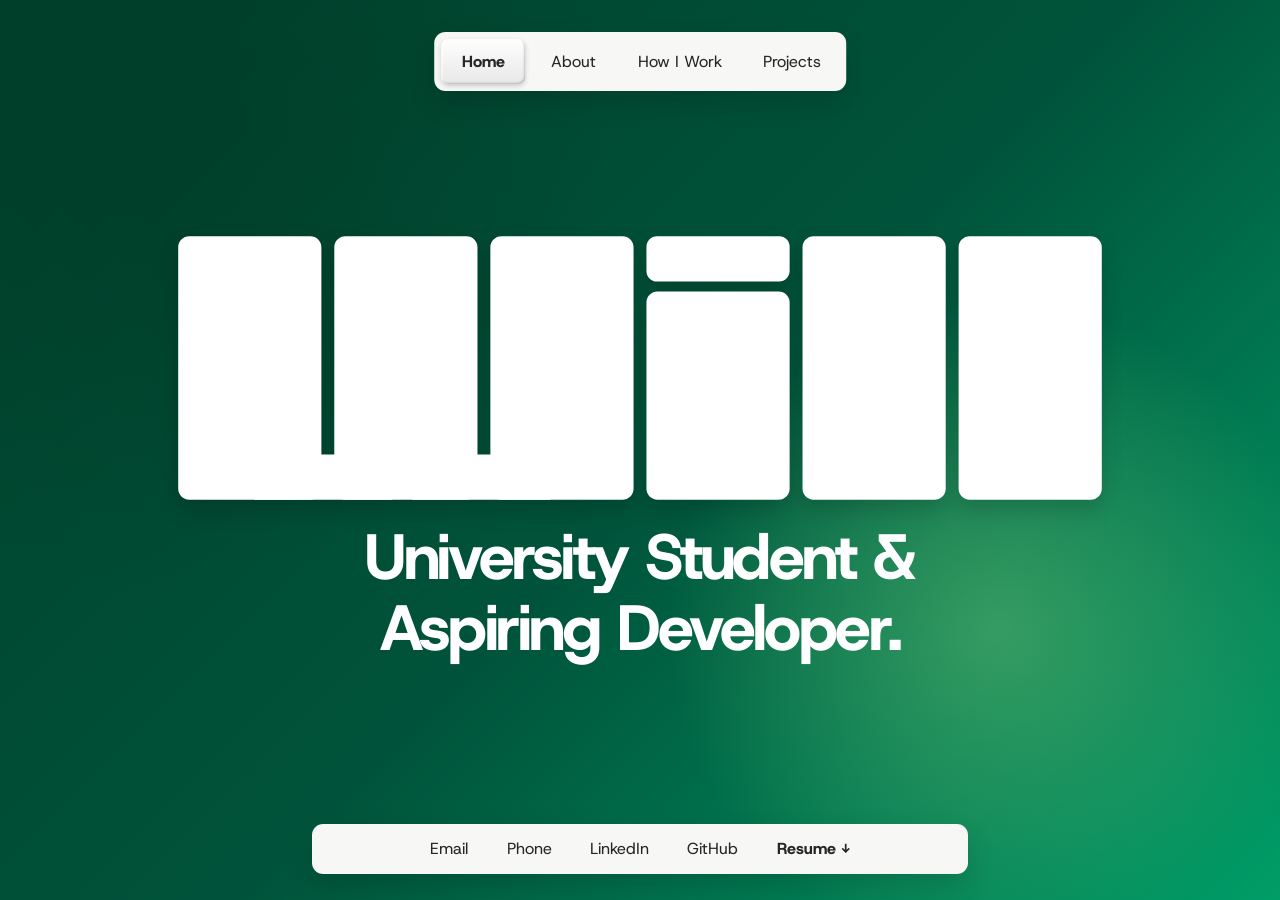
==== index.html @ bfd59f82 "Portfolio First Deliverable" ====
<!doctype html>
<html lang="en">
  <head>
    <meta charset="utf-8">
    <meta name="viewport" content="width=device-width, initial-scale=1">
    <meta name="description" content="William Leduc Jean's developer portfolio.">
    <title>William Jean | Portfolio</title>

    <link rel="preconnect" href="https://fonts.googleapis.com">
    <link rel="preconnect" href="https://fonts.gstatic.com" crossorigin>
    <link href="https://fonts.googleapis.com/css2?family=Host+Grotesk:wght@400;500;600;700;800&display=swap" rel="stylesheet">
    <link href="https://cdn.jsdelivr.net/npm/bootstrap@5.3.3/dist/css/bootstrap.min.css" rel="stylesheet">
    <link rel="stylesheet" href="css/styles.css">
  </head>
  <body>
    <a class="corner-logo" href="#home" aria-label="Go to home">
      <img src="assets/personal_logo.svg" alt="William Jean logo">
    </a>

    <nav class="main-nav" aria-label="Main navigation">
      <a class="nav-link active" href="#home">Home</a>
      <a class="nav-link" href="#about">About</a>
      <a class="nav-link work-link" href="#work">How I Work</a>
      <a class="nav-link" href="#projects">Projects</a>
    </nav>

    <main class="horizontal-scroll" id="portfolioScroll" tabindex="0">
      <section class="panel home-panel" id="home" aria-labelledby="home-title">
        <div class="home-content text-center">
          <img class="hero-logo" src="assets/personal_logo.svg" alt="William Jean logo">
          <h1 id="home-title">University Student &amp<br>
                              Aspiring Developer.</h1>
        </div>
      </section>

      <section class="panel content-panel" id="about" aria-labelledby="about-title">
        <article class="large-card about-card">
          <div class="copy-block">
            <h2 id="about-title">About Me</h2>
            <p>
              I’m William Leduc Jean, a Computer Science student at the University of Ottawa
              and an aspiring developer. I have always taken an interest to UI/UX design, 
              the intersection of design and development, and graphic design as a whole. 
              These are all reasons why I am taking the SEG3125 course, and why I am excited
              continue applying what I'll learn to this website and my future projects. 
            </p>
            <p>
              My interests include playing sports like hockey 
              and ultimate frisbee, photography, and graphic design.  
            </p>
          </div>

          <div class="visual-card" aria-hidden="true">
              <img src="assets/headshot.png" alt="Portrait of William Jean" class="about-photo">
          </div>
        </article>
      </section>

      <section class="panel content-panel" id="work" aria-labelledby="work-title">
        <article class="large-card work-card">
          <div class="copy-block">
            <h2 id="work-title">How I Work</h2>
            <p>
              As a new, still-learning developer, I am still discovering my workflow
              and how I approach projects. However, for this specific project I can say I first inspired myself
              by analyzing portfolios that I liked, and then brainstormed the website's structure and identity. 
              Finally, I worked slowly and iteratively, building the website piece by piece, 
              and refining the design and code as I went, searching up solutions online.
            </p>
          </div>

          <div class="skills-card" aria-label="Technical skills">
            <div class="copy-block">
              <h2 id="work-title">Skills</h2>
            </div>
            <span class="skill-pill">HTML/CSS</span>
            <span class="skill-pill">Python</span>
            <span class="skill-pill">ABAP</span>
            <span class="skill-pill">Java</span>
            <span class="skill-pill">Bootstrap 5</span>
            <span class="skill-pill">JavaScript</span>
            <span class="skill-pill">C</span>
            <span class="skill-pill">Git</span>
            <span class="skill-pill">TypeScript</span>
          </div>
        </article>
      </section>

      <section class="panel projects-panel" id="projects" aria-labelledby="projects-title">
        <h2 class="visually-hidden" id="projects-title">Projects</h2>

        <div class="projects-grid">
          <article class="project-card">
            <h3>Service Site</h3>
            <div class="project-preview service-preview"></div>
            <a class="btn btn-dark" href="projects/service-site.html">View Project</a>
          </article>

          <article class="project-card">
            <h3>Memory Game</h3>
            <div class="project-preview grid-preview"></div>
            <a class="btn btn-dark" href="projects/memory-game.html">View Project</a>
          </article>

          <article class="project-card">
            <h3>E-Commerce</h3>
            <div class="project-preview shop-preview"></div>
            <a class="btn btn-dark" href="projects/ecommerce-site.html">View Project</a>
          </article>

          <article class="project-card">
            <h3>Analytics</h3>
            <div class="project-preview chart-preview"></div>
            <a class="btn btn-dark" href="projects/analytics-site.html">View Project</a>
          </article>
        </div>
      </section>
    </main>

    <footer class="contact-pill" aria-label="Contact links">
      <a href="mailto:william.leduc.jean@gmail.com">Email</a>
      <a href="tel:+16137932110">Phone</a>
      <a href="https://www.linkedin.com/in/williamleducjean/" target="_blank" rel="noreferrer">LinkedIn</a>
      <a href="https://github.com/willljean" target="_blank" rel="noreferrer">GitHub</a>
      <a class="resume-link" href="assets/will-jean-resume.pdf" target="_blank" rel="noreferrer">Resume ↓</a>
    </footer>

    <script src="https://cdn.jsdelivr.net/npm/bootstrap@5.3.3/dist/js/bootstrap.bundle.min.js"></script>
    <script src="js/main.js"></script>
  </body>
</html>
---- css/styles.css ----
:root {
  --green-950: #003f2a;
  --green-900: #00533a;
  --green-700: #00784f;
  --green-500: #009d67;
  --paper: #f7f7f5;
  --ink: #262626;
  --muted: #525252;
  --shadow-soft: 0 26px 42px rgba(0, 0, 0, 0.25);
  --shadow-raised: 0 14px 24px rgba(0, 0, 0, 0.22);
}

* {
  box-sizing: border-box;
}

html {
  scroll-behavior: smooth;
}

body {
  min-height: 100vh;
  margin: 0;
  color: var(--ink);
  font-family: "Host Grotesk", system-ui, -apple-system, BlinkMacSystemFont, "Segoe UI", sans-serif;

  background:
    radial-gradient(circle at 78% 70%, rgba(74, 171, 105, 0.72) 0%, transparent 28%),
    radial-gradient(circle at 12% 14%, rgba(0, 63, 42, 0.9) 0%, transparent 34%),
    linear-gradient(135deg, #003f2a 0%, #00533a 52%, #009d67 100%);

  background-repeat: no-repeat;
  background-size: cover;
  background-attachment: fixed;
  overflow: hidden;
}

body::before {
  content: none;
}

img {
  max-width: 100%;
}

.main-nav,
.contact-pill {
  position: fixed;
  left: 50%;
  z-index: 10;
  display: flex;
  align-items: center;
  gap: 0.35rem;
  padding: 0.45rem;
  background: var(--paper);
  border-radius: 0.7rem;
  box-shadow: 0 12px 28px rgba(0, 0, 0, 0.14);
  transform: translateX(-50%);
}

.main-nav {
  top: clamp(1rem, 4vw, 2rem);
}

.nav-link,
.contact-pill a {
  color: var(--ink);
  text-decoration: none;
  white-space: nowrap;
}

.nav-link {
  min-width: 5.25rem;
  padding: 0.65rem 1.1rem;
  border-radius: 0.45rem;
  font-size: 1rem;
  text-align: center;
  transition: color 180ms ease, box-shadow 180ms ease, background 180ms ease;
}

.nav-link:hover,
.nav-link:focus-visible {
  color: var(--green-700);
}

.nav-link.active {
  font-weight: 800;
  color: var(--ink);
  background: linear-gradient(180deg, #fefefe, #e8e8e8);
  box-shadow:
    inset 1px 1px 2px rgba(255, 255, 255, 0.95),
    inset -1px -1px 2px rgba(0, 0, 0, 0.22),
    0 2px 5px rgba(0, 0, 0, 0.18);
}

.corner-logo {
  position: fixed;
  top: 1.8rem;
  left: 2.5rem;
  z-index: 9;
  width: 10.8rem;
  opacity: 0;
  pointer-events: none;
  transition: transform 180ms ease;
}

body.show-corner-logo .corner-logo {
  opacity: 1;
  pointer-events: auto;
}
body.show-corner-logo .corner-logo:hover {
  transform: scale(1.06);
  filter: drop-shadow(0 8px 10px rgba(0, 0, 0, 0.18));
  cursor: pointer;
}

.horizontal-scroll {
  display: flex;
  width: 100vw;
  height: 100vh;
  overflow-x: auto;
  overflow-y: hidden;
  scroll-snap-type: x mandatory;
  scrollbar-width: none;
}

.horizontal-scroll::-webkit-scrollbar {
  display: none;
}

.panel {
  position: relative;
  display: grid;
  min-width: 100vw;
  height: 100vh;
  padding: 7rem clamp(2rem, 5vw, 4rem) 6.2rem;
  scroll-snap-align: start;
}

.home-panel {
  place-items: center;
}

.home-content {
  width: min(58rem, 78vw);
  display: flex;
  flex-direction: column;
  align-items: center;
  transform: translateY(-0.5rem);
}

.hero-logo {
  width: min(120rem, 120vw);
  margin-bottom: 1.1rem;
  filter: drop-shadow(0 10px 10px rgba(0, 0, 0, 0.16));
}

h1,
h2,
h3 {
  margin: 0;
  line-height: 1.18;
  letter-spacing: -0.04em;
}

h1 {
  width: min(44rem, 70vw);
  margin: 0;
  color: #fff;
  font-size: clamp(2.75rem, 5vw, 4.45rem);
  font-weight: 800;
  line-height: 1.12;
  letter-spacing: -0.04em;
  text-align: left;
}

.home-content h1 {
  width: 100%;
  text-align: center;
}

.content-panel {
  place-items: center;
}

.large-card {
  display: grid;
  grid-template-columns: minmax(0, 1fr) 22rem;
  gap: clamp(2rem, 4vw, 4rem);
  width: min(77vw, 52rem);
  min-height: 25rem;
  padding: clamp(2rem, 4vw, 3rem);
  background: var(--paper);
  border-radius: 2rem;
  box-shadow: var(--shadow-soft);
}

.copy-block h2 {
  margin-bottom: 0.2rem;
  font-size: clamp(2.4rem, 4vw, 3.6rem);
  font-weight: 800;
}

.copy-block p {
  max-width: 30rem;
  margin: 0.25rem 0 0;
  font-size: 1.05rem;
  line-height: 1.55;
}

.visual-card,
.skills-card,
.project-preview {
  background: var(--paper);
  border: 0.55rem solid #f1f1f1;
  border-radius: 1.6rem;
  box-shadow: var(--shadow-raised), inset 0 0 0 1px rgba(0, 0, 0, 0.04);
}

.about-photo-card {
  padding: 0;
  overflow: hidden;
  align-content: stretch;
}

.about-photo {
  width: 100%;
  height: 100%;
  min-height: 23rem;
  display: block;
  object-fit: cover;
  object-position: center top;
  border-radius: 1rem;
  transform: scale(1.15);
  transform-origin: center;
}

.visual-line {
  display: block;
  width: 72%;
  height: 0.7rem;
  border-radius: 1rem;
  background: #d6d6d6;
}

.visual-line.wide {
  width: 100%;
}

.visual-line.short {
  width: 48%;
}

.skills-card {
  display: grid;
  grid-template-columns: repeat(2, minmax(7rem, 1fr));
  gap: 1rem 1.4rem;
  align-content: start;
  min-height: 23rem;
  padding: 1.2rem;
}

.skill-pill {
  display: grid;
  min-height: 3.05rem;
  place-items: center;
  padding: 0.6rem 1rem;
  background: #fff;
  border: 0.45rem solid #f1f1f1;
  border-radius: 999px;
  box-shadow: 0 12px 22px rgba(0, 0, 0, 0.22);
  font-size: 1rem;

  transition: transform 180ms ease, box-shadow 180ms ease;
  cursor: default;
}

.skill-pill:hover {
  transform: scale(1.06);
  box-shadow: 0 16px 28px rgba(0, 0, 0, 0.26);
}

.projects-panel {
  align-items: center;
}

.projects-grid {
  display: grid;
  grid-template-columns: repeat(4, minmax(14rem, 1fr));
  gap: clamp(1.25rem, 2.2vw, 2rem);
  width: 100%;
}

.project-card {
  display: grid;
  gap: 1.6rem;
  min-height: 28rem;
  padding: 3rem 1.35rem 1.6rem;
  background: var(--paper);
  border-radius: 1.6rem;
  box-shadow: var(--shadow-soft);
  text-align: center;
}

.project-card h3 {
  font-size: clamp(2rem, 3vw, 3.2rem);
  font-weight: 800;
}

.project-card a {
  align-self: end;
  color: #fff;
  text-decoration: none;
}

.project-card a:hover,
.project-card a:focus-visible {
  color: #fff;
}

.project-preview {
  min-height: 17rem;
  background-size: cover;
  background-position: center;
  background-repeat: no-repeat;
}

.service-preview,
.grid-preview,
.shop-preview,
.chart-preview {
  position: relative;
  overflow: hidden;
  background: var(--paper);
}

/* shared icon styling */
.service-preview::before,
.grid-preview::before,
.shop-preview::before,
.chart-preview::before {
  content: "";
  position: absolute;
  inset: 0;
  margin: auto;

  width: 55%;
  height: 55%;

  background-size: contain;
  background-position: center;
  background-repeat: no-repeat;

  filter: grayscale(1);
  opacity: 0.22;
}

/* individual icons */
.service-preview::before {
  background-image: url("../assets/service-site.png");
}

.grid-preview::before {
  background-image: url("../assets/memory-game.png");
}

.shop-preview::before {
  background-image: url("../assets/ecommerce-site.png");
}

.chart-preview::before {
  background-image: url("../assets/analytics-site.png");
}

.contact-pill {
  bottom: 1.65rem;
  min-width: min(41rem, calc(100vw - 2rem));
  justify-content: center;
  gap: clamp(1rem, 3vw, 2.6rem);
  padding: 0.8rem 1.35rem;
}

.contact-pill a {
  font-size: 1rem;
}

.contact-pill a:hover,
.contact-pill a:focus-visible {
  color: var(--green-700);
}

.resume-link {
  font-weight: 800;
}

@media (max-width: 1100px) {
  .large-card {
    width: min(88vw, 52rem);
  }

  .projects-grid {
    grid-template-columns: repeat(4, 18rem);
    overflow: visible;
  }

  .project-card {
    min-height: 26rem;
  }
}

@media (max-width: 800px) {
  body {
    overflow-y: auto;
  }

  .main-nav {
    width: calc(100vw - 2rem);
    overflow-x: auto;
    justify-content: flex-start;
  }

  .corner-logo {
    display: none;
  }

  .panel {
    padding-inline: 1rem;
  }

  .large-card {
    grid-template-columns: 1fr;
    min-height: auto;
  }

  .visual-card,
  .skills-card {
    min-height: 16rem;
  }

  .projects-grid {
    grid-template-columns: repeat(4, 16rem);
  }

  .contact-pill {
    overflow-x: auto;
    justify-content: flex-start;
  }
}
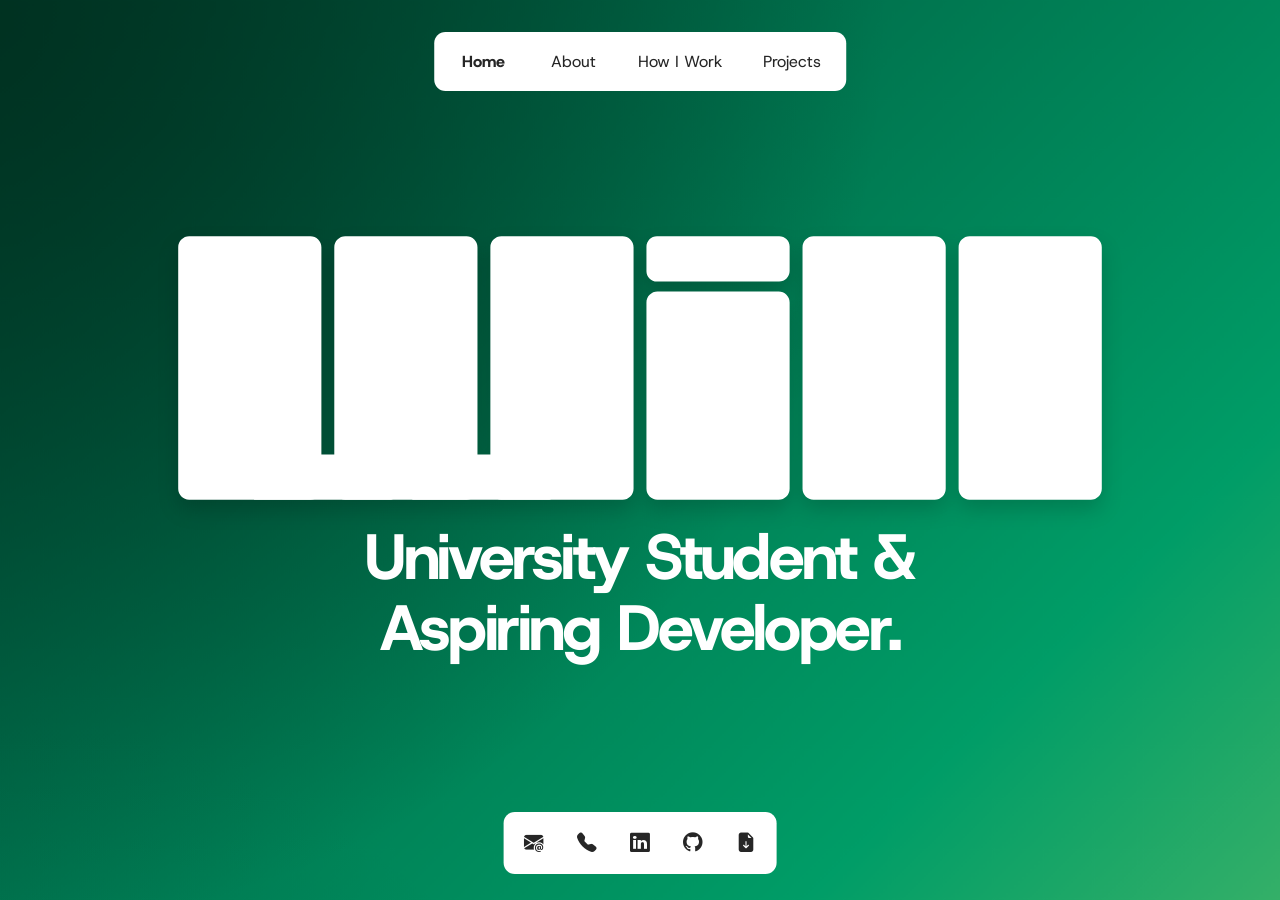
==== commit 40f9193e: "Assignment 5 Cleanup & Finalization" ====
--- a/index.html
+++ b/index.html
@@ -5,11 +5,12 @@
     <meta name="viewport" content="width=device-width, initial-scale=1">
     <meta name="description" content="William Leduc Jean's developer portfolio.">
     <title>William Jean | Portfolio</title>
-
+    <link rel="icon" href="assets/icon-personal.png" type="image/png">
     <link rel="preconnect" href="https://fonts.googleapis.com">
     <link rel="preconnect" href="https://fonts.gstatic.com" crossorigin>
     <link href="https://fonts.googleapis.com/css2?family=Host+Grotesk:wght@400;500;600;700;800&display=swap" rel="stylesheet">
     <link href="https://cdn.jsdelivr.net/npm/bootstrap@5.3.3/dist/css/bootstrap.min.css" rel="stylesheet">
+    <link href="https://cdn.jsdelivr.net/npm/bootstrap-icons@1.11.3/font/bootstrap-icons.min.css" rel="stylesheet">
     <link rel="stylesheet" href="css/styles.css">
   </head>
   <body>
@@ -28,7 +29,7 @@
       <section class="panel home-panel" id="home" aria-labelledby="home-title">
         <div class="home-content text-center">
           <img class="hero-logo" src="assets/personal_logo.svg" alt="William Jean logo">
-          <h1 id="home-title">University Student &amp<br>
+          <h1 id="home-title">University Student &amp;<br>
                               Aspiring Developer.</h1>
         </div>
       </section>
@@ -38,10 +39,10 @@
           <div class="copy-block">
             <h2 id="about-title">About Me</h2>
             <p>
-              I’m William Leduc Jean, a Computer Science student at the University of Ottawa
+              I'm William Leduc Jean, a Computer Science student at the University of Ottawa
               and an aspiring developer. I have always taken an interest to UI/UX design, 
               the intersection of design and development, and graphic design as a whole. 
-              These are all reasons why I am taking the SEG3125 course, and why I am excited
+              These are all reasons why I am taking the SEG3125 course, and why I am excited to
               continue applying what I'll learn to this website and my future projects. 
             </p>
             <p>
@@ -57,75 +58,144 @@
       </section>
 
       <section class="panel content-panel" id="work" aria-labelledby="work-title">
-        <article class="large-card work-card">
-          <div class="copy-block">
+        <div class="work-layout">
+          <article class="work-info-card copy-block">
             <h2 id="work-title">How I Work</h2>
-            <p>
-              As a new, still-learning developer, I am still discovering my workflow
-              and how I approach projects. However, for this specific project I can say I first inspired myself
-              by analyzing portfolios that I liked, and then brainstormed the website's structure and identity. 
-              Finally, I worked slowly and iteratively, building the website piece by piece, 
-              and refining the design and code as I went, searching up solutions online.
-            </p>
-          </div>
-
-          <div class="skills-card" aria-label="Technical skills">
-            <div class="copy-block">
-              <h2 id="work-title">Skills</h2>
-            </div>
-            <span class="skill-pill">HTML/CSS</span>
-            <span class="skill-pill">Python</span>
-            <span class="skill-pill">ABAP</span>
-            <span class="skill-pill">Java</span>
-            <span class="skill-pill">Bootstrap 5</span>
-            <span class="skill-pill">JavaScript</span>
-            <span class="skill-pill">C</span>
-            <span class="skill-pill">Git</span>
-            <span class="skill-pill">TypeScript</span>
-          </div>
-        </article>
+            <p class="process-line">
+              <span>Research</span>
+              <i class="bi bi-caret-right-fill" aria-hidden="true"></i>
+              <span>Structure</span>
+              <i class="bi bi-caret-right-fill" aria-hidden="true"></i>
+              <span>Build</span>
+              <i class="bi bi-caret-right-fill" aria-hidden="true"></i>
+              <span>Refine</span>
+            </p>
+            <p>
+              I approach projects by starting with visual research, then shaping a clear
+              structure before moving into code. I like working iteratively: building a usable
+              version first, testing how it feels, and refining the interface until the design
+              and functionality support each other.
+            </p>
+            <p>
+              This portfolio was built the same way, through small experiments with layout,
+              identity, motion, and interaction.
+            </p>
+          </article>
+
+          <article class="skills-pile" aria-labelledby="skills-title">
+            <h2 class="visually-hidden" id="skills-title">Skills</h2>
+            <span class="skill-pill skill-html">HTML/CSS</span>
+            <span class="skill-pill skill-python">Python</span>
+            <span class="skill-pill skill-abap">ABAP</span>
+            <span class="skill-pill skill-java">Java</span>
+            <span class="skill-pill skill-bootstrap">Bootstrap 5</span>
+            <span class="skill-pill skill-js">JavaScript</span>
+            <span class="skill-pill skill-c">C</span>
+            <span class="skill-pill skill-git">Git</span>
+            <span class="skill-pill skill-ts">TypeScript</span>
+            <span class="skill-pill skill-uiux">UI/UX Design</span>
+            <span class="skill-pill skill-sql">SQL</span>
+            <span class="skill-pill skill-vscode">VS Code</span>
+            <span class="skill-pill skill-netlify">Netlify</span>
+            <span class="skill-pill skill-react">React</span>
+          </article>
+        </div>
       </section>
 
       <section class="panel projects-panel" id="projects" aria-labelledby="projects-title">
         <h2 class="visually-hidden" id="projects-title">Projects</h2>
 
-        <div class="projects-grid">
-          <article class="project-card">
-            <h3>Service Site</h3>
-            <div class="project-preview service-preview"></div>
-            <a class="btn btn-dark" href="projects/service-site.html">View Project</a>
-          </article>
-
-          <article class="project-card">
-            <h3>Memory Game</h3>
-            <div class="project-preview grid-preview"></div>
-            <a class="btn btn-dark" href="projects/memory-game.html">View Project</a>
-          </article>
-
-          <article class="project-card">
-            <h3>E-Commerce</h3>
-            <div class="project-preview shop-preview"></div>
-            <a class="btn btn-dark" href="projects/ecommerce-site.html">View Project</a>
-          </article>
-
-          <article class="project-card">
-            <h3>Analytics</h3>
-            <div class="project-preview chart-preview"></div>
-            <a class="btn btn-dark" href="projects/analytics-site.html">View Project</a>
-          </article>
+        <div class="projects-showcase" aria-label="Project carousel">
+          <button class="project-control project-control-prev" type="button" aria-label="Previous project">
+            <i class="bi bi-caret-left-fill" aria-hidden="true"></i>
+          </button>
+
+          <div class="projects-stack">
+            <article class="project-card is-active" data-project-card>
+              <img class="project-logo" src="assets/smyth-dental-logo.svg" alt="Smyth Dental Centre logo">
+              <div class="project-screens">
+                <a class="project-visit-link" href="https://smythdentalcentre.netlify.app/" target="_blank" rel="noreferrer" aria-label="Visit Smyth Dental Centre website">
+                  <img src="assets/service-site.png" alt="Smyth Dental Centre website preview">
+                  <span>Visit <i class="bi bi-box-arrow-up-right" aria-hidden="true"></i></span>
+                </a>
+              </div>
+              <div class="project-copy">
+                <h3>Service Website</h3>
+                <p>A responsive dental clinic website focused on trust, clarity, and fast appointment access.</p>
+              </div>
+            </article>
+
+            <article class="project-card is-next" data-project-card>
+              <img class="project-logo" src="assets/eyedropper-logo.svg" alt="Eyedropper logo">
+              <div class="project-screens">
+                <a class="project-visit-link" href="https://eyedropper-game.netlify.app/" target="_blank" rel="noreferrer" aria-label="Visit Eyedropper game">
+                  <img src="assets/memory-game.png" alt="Eyedropper game preview">
+                  <span>Visit <i class="bi bi-box-arrow-up-right" aria-hidden="true"></i></span>
+                </a>
+              </div>
+              <div class="project-copy">
+                <h3>Interactive Game</h3>
+                <p>An interactive color-matching game built around quick recognition and playful feedback.</p>
+              </div>
+            </article>
+
+            <article class="project-card is-hidden-card" data-project-card>
+              <img class="project-logo" src="assets/restore-logo.svg" alt="Restore logo">
+              <div class="project-screens">
+                <a class="project-visit-link" href="https://restore-clothes.netlify.app/" target="_blank" rel="noreferrer" aria-label="Visit Restore storefront">
+                  <img src="assets/ecommerce-site.png" alt="Restore clothing storefront preview">
+                  <span>Visit <i class="bi bi-box-arrow-up-right" aria-hidden="true"></i></span>
+                </a>
+              </div>
+              <div class="project-copy">
+                <h3>E-Commerce Website</h3>
+                <p>A secondhand clothing storefront with product browsing, filtering, and a clean checkout flow.</p>
+              </div>
+            </article>
+
+            <article class="project-card is-prev" data-project-card>
+              <img class="project-logo" src="assets/iceq-logo.svg" alt="IceQ Analytics logo">
+              <div class="project-screens">
+                <a class="project-visit-link" href="https://iceq.netlify.app/" target="_blank" rel="noreferrer" aria-label="Visit IceQ Analytics website">
+                  <img src="assets/iceq-dashboard.png" alt="IceQ Analytics dashboard preview">
+                  <span>Visit <i class="bi bi-box-arrow-up-right" aria-hidden="true"></i></span>
+                </a>
+              </div>
+              <div class="project-copy">
+                <h3>Analytics Dashboard</h3>
+                <p>A dashboard concept for scanning performance metrics and comparing key data at a glance.</p>
+              </div>
+            </article>
+          </div>
+
+          <button class="project-control project-control-next" type="button" aria-label="Next project">
+            <i class="bi bi-caret-right-fill" aria-hidden="true"></i>
+          </button>
         </div>
       </section>
     </main>
 
     <footer class="contact-pill" aria-label="Contact links">
-      <a href="mailto:william.leduc.jean@gmail.com">Email</a>
-      <a href="tel:+16137932110">Phone</a>
-      <a href="https://www.linkedin.com/in/williamleducjean/" target="_blank" rel="noreferrer">LinkedIn</a>
-      <a href="https://github.com/willljean" target="_blank" rel="noreferrer">GitHub</a>
-      <a class="resume-link" href="assets/will-jean-resume.pdf" target="_blank" rel="noreferrer">Resume ↓</a>
+      <a class="contact-icon" href="mailto:william.leduc.jean@gmail.com" aria-label="Email William">
+        <i class="bi bi-envelope-at-fill" aria-hidden="true"></i>
+      </a>
+      <a class="contact-icon" href="tel:+16137932110" aria-label="Call William">
+        <i class="bi bi-telephone-fill" aria-hidden="true"></i>
+      </a>
+      <a class="contact-icon" href="https://www.linkedin.com/in/williamleducjean/" target="_blank" rel="noreferrer" aria-label="Visit William's LinkedIn">
+        <i class="bi bi-linkedin" aria-hidden="true"></i>
+      </a>
+      <a class="contact-icon" href="https://github.com/willljean" target="_blank" rel="noreferrer" aria-label="Visit William's GitHub">
+        <i class="bi bi-github" aria-hidden="true"></i>
+      </a>
+      <a class="contact-icon resume-link" href="assets/will-jean-resume.pdf" target="_blank" rel="noreferrer" aria-label="Open William's resume">
+        <i class="bi bi-file-earmark-arrow-down-fill" aria-hidden="true"></i>
+      </a>
     </footer>
 
+    <div class="custom-cursor" aria-hidden="true"></div>
+
     <script src="https://cdn.jsdelivr.net/npm/bootstrap@5.3.3/dist/js/bootstrap.bundle.min.js"></script>
-    <script src="js/main.js"></script>
+    <script src="js/main.js?v=cursor"></script>
   </body>
 </html>
--- a/css/styles.css
+++ b/css/styles.css
@@ -23,24 +23,69 @@
   margin: 0;
   color: var(--ink);
   font-family: "Host Grotesk", system-ui, -apple-system, BlinkMacSystemFont, "Segoe UI", sans-serif;
-
+  background: var(--green-900);
+  overflow: hidden;
+}
+
+body::before {
+  content: "";
+  position: fixed;
+  inset: -28%;
+  z-index: -2;
   background:
-    radial-gradient(circle at 78% 70%, rgba(74, 171, 105, 0.72) 0%, transparent 28%),
-    radial-gradient(circle at 12% 14%, rgba(0, 63, 42, 0.9) 0%, transparent 34%),
-    linear-gradient(135deg, #003f2a 0%, #00533a 52%, #009d67 100%);
-
+    radial-gradient(circle at 78% 70%, rgba(146, 223, 124, 0.74) 0%, transparent 26%),
+    radial-gradient(circle at 12% 14%, rgba(0, 48, 32, 0.96) 0%, transparent 32%),
+    radial-gradient(circle at 45% 95%, rgba(0, 184, 120, 0.5) 0%, transparent 27%),
+    radial-gradient(circle at 92% 12%, rgba(186, 238, 142, 0.42) 0%, transparent 22%),
+    radial-gradient(circle at 8% 82%, rgba(0, 104, 71, 0.55) 0%, transparent 25%),
+    linear-gradient(135deg, #002d20 0%, #006445 34%, #009d67 68%, #78c86a 100%);
   background-repeat: no-repeat;
-  background-size: cover;
-  background-attachment: fixed;
-  overflow: hidden;
-}
-
-body::before {
-  content: none;
+  background-size: 150% 150%, 135% 135%, 160% 160%, 145% 145%, 155% 155%, 100% 100%;
+  animation: gradient-flow 14s ease-in-out infinite;
+  will-change: transform, background-position, filter;
+}
+
+@keyframes gradient-flow {
+  0% {
+    background-position: 84% 78%, 7% 12%, 36% 98%, 94% 10%, 8% 84%, center;
+    filter: saturate(1) brightness(1);
+    transform: translate3d(-3%, -2%, 0) scale(1.02);
+  }
+
+  25% {
+    background-position: 58% 42%, 18% 28%, 76% 76%, 70% 22%, 26% 62%, center;
+    filter: saturate(1.14) brightness(1.06);
+    transform: translate3d(2%, -3%, 0) scale(1.07);
+  }
+
+  50% {
+    background-position: 28% 66%, 34% 42%, 88% 44%, 52% 40%, 48% 74%, center;
+    filter: saturate(1.22) brightness(1.1);
+    transform: translate3d(3%, 2%, 0) scale(1.1);
+  }
+
+  75% {
+    background-position: 72% 34%, 12% 54%, 54% 82%, 86% 62%, 18% 38%, center;
+    filter: saturate(1.1) brightness(1.04);
+    transform: translate3d(-2%, 3%, 0) scale(1.06);
+  }
+
+  100% {
+    background-position: 84% 78%, 7% 12%, 36% 98%, 94% 10%, 8% 84%, center;
+    filter: saturate(1) brightness(1);
+    transform: translate3d(-3%, -2%, 0) scale(1.02);
+  }
 }
 
 img {
   max-width: 100%;
+}
+
+@media (min-width: 801px) {
+  body,
+  body * {
+    cursor: none !important;
+  }
 }
 
 .main-nav,
@@ -52,9 +97,9 @@
   align-items: center;
   gap: 0.35rem;
   padding: 0.45rem;
-  background: var(--paper);
+  background: #fff;
   border-radius: 0.7rem;
-  box-shadow: 0 12px 28px rgba(0, 0, 0, 0.14);
+  box-shadow: none;
   transform: translateX(-50%);
 }
 
@@ -70,27 +115,31 @@
 }
 
 .nav-link {
+  --bar-hover-scale: 1.1;
   min-width: 5.25rem;
   padding: 0.65rem 1.1rem;
   border-radius: 0.45rem;
   font-size: 1rem;
   text-align: center;
-  transition: color 180ms ease, box-shadow 180ms ease, background 180ms ease;
+  transition: transform 160ms ease, background 160ms ease;
 }
 
 .nav-link:hover,
 .nav-link:focus-visible {
-  color: var(--green-700);
+  color: var(--ink);
+  background: #fff;
+  transform: scale(1.1);
 }
 
 .nav-link.active {
   font-weight: 800;
   color: var(--ink);
-  background: linear-gradient(180deg, #fefefe, #e8e8e8);
-  box-shadow:
-    inset 1px 1px 2px rgba(255, 255, 255, 0.95),
-    inset -1px -1px 2px rgba(0, 0, 0, 0.22),
-    0 2px 5px rgba(0, 0, 0, 0.18);
+  background: #fff;
+}
+
+.nav-link:active,
+.contact-icon:active {
+  animation: bar-click 180ms ease;
 }
 
 .corner-logo {
@@ -195,6 +244,23 @@
   box-shadow: var(--shadow-soft);
 }
 
+.about-card {
+  grid-template-columns: minmax(0, 1fr) 18rem;
+  gap: clamp(1.5rem, 3vw, 2.5rem);
+  width: min(74vw, 46rem);
+  min-height: 20rem;
+  padding: clamp(1.55rem, 3vw, 2.2rem);
+}
+
+.about-card .visual-card {
+  min-height: 19rem;
+}
+
+.about-card .copy-block p {
+  font-size: 0.95rem;
+  line-height: 1.45;
+}
+
 .copy-block h2 {
   margin-bottom: 0.2rem;
   font-size: clamp(2.4rem, 4vw, 3.6rem);
@@ -208,9 +274,25 @@
   line-height: 1.55;
 }
 
-.visual-card,
-.skills-card,
-.project-preview {
+.process-line {
+  display: flex;
+  align-items: center;
+  flex-wrap: wrap;
+  gap: 0.15rem;
+  margin: 0.35rem 0 1rem;
+  color: var(--green-700);
+  font-size: 0.9rem;
+  font-weight: 800;
+  letter-spacing: 0;
+  text-transform: uppercase;
+}
+
+.process-line i {
+  font-size: 1.2rem;
+  line-height: 1;
+}
+
+.visual-card {
   background: var(--paper);
   border: 0.55rem solid #f1f1f1;
   border-radius: 1.6rem;
@@ -251,37 +333,76 @@
   width: 48%;
 }
 
-.skills-card {
+.work-layout {
   display: grid;
-  grid-template-columns: repeat(2, minmax(7rem, 1fr));
-  gap: 1rem 1.4rem;
-  align-content: start;
-  min-height: 23rem;
-  padding: 1.2rem;
-}
-
-.skill-pill {
+  grid-template-columns: minmax(0, 1.15fr) minmax(20rem, 0.85fr);
+  gap: clamp(1.25rem, 2.5vw, 2rem);
+  width: min(88vw, 64rem);
+  align-items: stretch;
+}
+
+.work-info-card {
+  background: var(--paper);
+  border-radius: 1.6rem;
+  box-shadow: var(--shadow-soft);
+}
+
+.work-info-card {
+  min-height: 25rem;
+  padding: clamp(2rem, 4vw, 3rem);
+}
+
+.skills-pile {
+  position: relative;
+  min-height: 26rem;
+}
+
+.projects-panel {
+  place-items: center;
+}
+
+.projects-showcase {
   display: grid;
-  min-height: 3.05rem;
+  grid-template-columns: auto minmax(18rem, 24rem) auto;
+  gap: clamp(1.6rem, 5vw, 4rem);
+  align-items: center;
+  justify-content: center;
+  width: min(88vw, 62rem);
+}
+
+.projects-stack {
+  position: relative;
+  width: min(24rem, 72vw);
+  height: min(32rem, calc(100vh - 14rem));
+  min-height: 28rem;
+}
+
+.project-control {
+  display: grid;
+  width: 3.6rem;
+  height: 3.6rem;
   place-items: center;
-  padding: 0.6rem 1rem;
+  color: var(--green-700);
   background: #fff;
-  border: 0.45rem solid #f1f1f1;
-  border-radius: 999px;
-  box-shadow: 0 12px 22px rgba(0, 0, 0, 0.22);
-  font-size: 1rem;
-
-  transition: transform 180ms ease, box-shadow 180ms ease;
-  cursor: default;
-}
-
-.skill-pill:hover {
-  transform: scale(1.06);
-  box-shadow: 0 16px 28px rgba(0, 0, 0, 0.26);
-}
-
-.projects-panel {
-  align-items: center;
+  border: 0;
+  border-radius: 50%;
+  box-shadow: 0 18px 28px rgba(0, 0, 0, 0.22);
+  transition: transform 160ms ease, color 160ms ease;
+}
+
+.project-control:hover,
+.project-control:focus-visible {
+  color: var(--green-950);
+  transform: scale(1.08);
+}
+
+.project-control:active {
+  transform: scale(0.94);
+}
+
+.project-control i {
+  font-size: 1.55rem;
+  line-height: 1;
 }
 
 .projects-grid {
@@ -292,105 +413,421 @@
 }
 
 .project-card {
+  position: absolute;
+  inset: 0;
   display: grid;
-  gap: 1.6rem;
-  min-height: 28rem;
-  padding: 3rem 1.35rem 1.6rem;
+  grid-template-rows: auto auto 1fr;
+  gap: 0.72rem;
+  min-height: 0;
+  padding: 1rem 1rem 1.1rem;
   background: var(--paper);
-  border-radius: 1.6rem;
+  border-radius: 1.25rem;
   box-shadow: var(--shadow-soft);
-  text-align: center;
-}
-
-.project-card h3 {
-  font-size: clamp(2rem, 3vw, 3.2rem);
-  font-weight: 800;
-}
-
-.project-card a {
-  align-self: end;
+  text-align: left;
+  opacity: 0;
+  pointer-events: none;
+  transition: opacity 220ms ease, transform 260ms ease, box-shadow 180ms ease, filter 220ms ease;
+}
+
+.project-card:hover {
+  box-shadow: 0 30px 48px rgba(0, 0, 0, 0.28);
+}
+
+.project-card.is-active {
+  z-index: 3;
+  opacity: 1;
+  pointer-events: auto;
+  transform: translateX(0) translateY(-0.6rem) scale(1);
+}
+
+.project-card.is-prev,
+.project-card.is-next {
+  z-index: 2;
+  opacity: 1;
+  filter: brightness(0.98);
+}
+
+.project-card.is-prev {
+  transform: translateX(-4.4rem) translateY(1.2rem) scale(0.9);
+}
+
+.project-card.is-next {
+  transform: translateX(4.4rem) translateY(1.2rem) scale(0.9);
+}
+
+.project-card.is-hidden-card {
+  z-index: 1;
+  opacity: 0;
+  transform: translateY(2.4rem) scale(0.82);
+}
+
+.project-card.is-active .project-logo,
+.project-card.is-active .project-screens img {
+  filter: grayscale(0);
+}
+
+.project-logo {
+  width: 100%;
+  height: 4rem;
+  object-fit: contain;
+  object-position: center;
+  filter: grayscale(1);
+  transition: filter 220ms ease, transform 220ms ease;
+}
+
+.project-card:hover .project-logo {
+  transform: scale(1.02);
+}
+
+.project-screens {
+  position: relative;
+  min-height: 9.4rem;
+  overflow: hidden;
+  background: #fff;
+  border: 0.35rem solid #f1f1f1;
+  border-radius: 1rem;
+  box-shadow: var(--shadow-raised), inset 0 0 0 1px rgba(0, 0, 0, 0.04);
+}
+
+.project-visit-link {
+  position: relative;
+  display: block;
+  height: 100%;
+  min-height: 9.4rem;
   color: #fff;
   text-decoration: none;
 }
 
-.project-card a:hover,
-.project-card a:focus-visible {
-  color: #fff;
-}
-
-.project-preview {
-  min-height: 17rem;
-  background-size: cover;
-  background-position: center;
-  background-repeat: no-repeat;
-}
-
-.service-preview,
-.grid-preview,
-.shop-preview,
-.chart-preview {
-  position: relative;
-  overflow: hidden;
-  background: var(--paper);
-}
-
-/* shared icon styling */
-.service-preview::before,
-.grid-preview::before,
-.shop-preview::before,
-.chart-preview::before {
+.project-visit-link::before {
   content: "";
   position: absolute;
   inset: 0;
-  margin: auto;
-
-  width: 55%;
-  height: 55%;
-
-  background-size: contain;
-  background-position: center;
-  background-repeat: no-repeat;
-
+  z-index: 1;
+  background: rgba(0, 45, 32, 0.34);
+  opacity: 0;
+  transition: opacity 180ms ease;
+}
+
+.project-visit-link span {
+  position: absolute;
+  inset: 0;
+  z-index: 2;
+  display: flex;
+  align-items: center;
+  justify-content: center;
+  gap: 0.55rem;
+  color: #fff;
+  font-size: clamp(1.45rem, 2.4vw, 2.25rem);
+  font-weight: 800;
+  opacity: 0;
+  transform: translateY(0.25rem) scale(0.96);
+  transition: opacity 180ms ease, transform 180ms ease;
+}
+
+.project-visit-link i {
+  font-size: 0.72em;
+  line-height: 1;
+}
+
+.project-screens img {
+  width: 100%;
+  height: 100%;
+  min-height: 9.4rem;
+  display: block;
+  object-fit: cover;
+  object-position: center;
   filter: grayscale(1);
-  opacity: 0.22;
-}
-
-/* individual icons */
-.service-preview::before {
-  background-image: url("../assets/service-site.png");
-}
-
-.grid-preview::before {
-  background-image: url("../assets/memory-game.png");
-}
-
-.shop-preview::before {
-  background-image: url("../assets/ecommerce-site.png");
-}
-
-.chart-preview::before {
-  background-image: url("../assets/analytics-site.png");
+  transition: filter 220ms ease, transform 220ms ease;
+}
+
+.project-card.is-active .project-visit-link:hover::before,
+.project-card.is-active .project-visit-link:focus-visible::before,
+.project-card.is-active .project-visit-link:hover span,
+.project-card.is-active .project-visit-link:focus-visible span {
+  opacity: 1;
+}
+
+.project-card.is-active .project-visit-link:hover span,
+.project-card.is-active .project-visit-link:focus-visible span {
+  transform: translateY(0) scale(1);
+}
+
+.project-card.is-active .project-visit-link:hover img,
+.project-card.is-active .project-visit-link:focus-visible img {
+  filter: grayscale(0) blur(0.22rem);
+  transform: scale(1.04);
+}
+
+.project-copy {
+  display: grid;
+  align-content: start;
+  gap: 0.45rem;
+  padding: 0.05rem 0.25rem 0;
+}
+
+.project-card h3 {
+  margin: 0;
+  font-size: clamp(1.35rem, 1.65vw, 1.78rem);
+  font-weight: 800;
+  line-height: 0.98;
+}
+
+.project-card p {
+  margin: 0;
+  color: var(--ink);
+  max-width: 18.5rem;
+  font-size: 0.9rem;
+  line-height: 1.38;
+}
+
+.skill-pill {
+  display: inline-grid;
+  min-height: 1.8rem;
+  place-items: center;
+  padding: 0.25rem 0.65rem;
+  color: var(--green-950);
+  background: rgba(0, 157, 103, 0.11);
+  border: 1px solid rgba(0, 120, 79, 0.22);
+  border-radius: 999px;
+  font-size: 0.78rem;
+  font-weight: 700;
+}
+
+.skills-pile .skill-pill {
+  position: absolute;
+  min-height: clamp(2.55rem, 4vw, 3.35rem);
+  padding: 0.55rem clamp(0.9rem, 1.8vw, 1.35rem);
+  color: var(--green-950);
+  background: rgba(255, 255, 255, 0.94);
+  border: 0;
+  border-radius: 999px;
+  box-shadow: 0 18px 32px rgba(0, 0, 0, 0.22);
+  font-size: clamp(0.92rem, 1.15vw, 1.08rem);
+  transition: transform 180ms ease, box-shadow 180ms ease, background 180ms ease;
+}
+
+.skills-pile .skill-pill:hover {
+  z-index: 2;
+  background: #fff;
+  box-shadow: 0 24px 42px rgba(0, 0, 0, 0.3);
+  transform: translateY(-0.25rem) rotate(0deg) scale(1.18);
+}
+
+.skill-html {
+  top: 1.2rem;
+  left: 0.6rem;
+  transform: rotate(-7deg);
+}
+
+.skill-python {
+  top: 0.5rem;
+  left: 9.6rem;
+  transform: rotate(5deg);
+}
+
+.skill-abap {
+  top: 4.1rem;
+  left: 6.3rem;
+  transform: rotate(9deg);
+}
+
+.skill-java {
+  top: 3.4rem;
+  left: 15.7rem;
+  transform: rotate(-8deg);
+}
+
+.skill-bootstrap {
+  top: 7.1rem;
+  left: 0.2rem;
+  transform: rotate(4deg);
+}
+
+.skill-js {
+  top: 7.8rem;
+  left: 11.6rem;
+  transform: rotate(-5deg);
+}
+
+.skill-c {
+  top: 11.4rem;
+  left: 4.4rem;
+  transform: rotate(-11deg);
+}
+
+.skill-git {
+  top: 11.2rem;
+  left: 8.9rem;
+  transform: rotate(8deg);
+}
+
+.skill-ts {
+  top: 12.9rem;
+  left: 14.1rem;
+  transform: rotate(-3deg);
+}
+
+.skill-uiux {
+  top: 15.6rem;
+  left: 0.8rem;
+  transform: rotate(6deg);
+}
+
+.skill-sql {
+  top: 15.8rem;
+  left: 11rem;
+  transform: rotate(-7deg);
+}
+
+.skill-vscode {
+  top: 18.9rem;
+  left: 5.3rem;
+  transform: rotate(-4deg);
+}
+
+.skill-netlify {
+  top: 19rem;
+  left: 13.5rem;
+  transform: rotate(7deg);
+}
+
+.skill-react {
+  top: 21.7rem;
+  left: 9.2rem;
+  transform: rotate(-8deg);
 }
 
 .contact-pill {
   bottom: 1.65rem;
-  min-width: min(41rem, calc(100vw - 2rem));
+  min-width: auto;
   justify-content: center;
-  gap: clamp(1rem, 3vw, 2.6rem);
-  padding: 0.8rem 1.35rem;
-}
-
-.contact-pill a {
-  font-size: 1rem;
-}
-
-.contact-pill a:hover,
-.contact-pill a:focus-visible {
-  color: var(--green-700);
+  gap: 0.55rem;
+  padding: 0.55rem;
+}
+
+.contact-icon {
+  --bar-hover-scale: 1.16;
+  display: inline-grid;
+  width: 2.75rem;
+  height: 2.75rem;
+  place-items: center;
+  border-radius: 0.45rem;
+  transition: transform 160ms ease, background 160ms ease;
+}
+
+.contact-icon i {
+  font-size: 1.22rem;
+  line-height: 1;
+}
+
+.contact-icon:hover,
+.contact-icon:focus-visible {
+  color: var(--ink);
+  background: #fff;
+  transform: scale(1.16);
+}
+
+@keyframes bar-click {
+  0% {
+    transform: scale(var(--bar-hover-scale));
+  }
+
+  50% {
+    transform: scale(0.94);
+  }
+
+  100% {
+    transform: scale(var(--bar-hover-scale));
+  }
 }
 
 .resume-link {
   font-weight: 800;
+}
+
+.custom-cursor {
+  --cursor-rotate: 0deg;
+  --cursor-scale: 0.82;
+  --cursor-press: 1;
+  position: fixed;
+  top: 0;
+  left: 0;
+  z-index: 100;
+  display: none;
+  width: 2.15rem;
+  height: 2.45rem;
+  pointer-events: none;
+  background: url("../assets/custom-cursor.svg") center / contain no-repeat;
+  filter: drop-shadow(0 8px 10px rgba(0, 0, 0, 0.34));
+  opacity: 0;
+  transform-origin: 50% 50%;
+  transform: translate3d(-15%, -10%, 0) scale(calc(var(--cursor-scale) * var(--cursor-press))) rotate(var(--cursor-rotate));
+  transition:
+    opacity 180ms ease,
+    transform 170ms ease,
+    width 170ms ease,
+    height 170ms ease;
+}
+
+.custom-cursor.is-visible {
+  opacity: 0.78;
+  --cursor-scale: 1;
+}
+
+.custom-cursor.is-edge {
+  width: 2.55rem;
+  height: 2.9rem;
+  --cursor-scale: 1.16;
+}
+
+.custom-cursor.is-left {
+  --cursor-rotate: -55.7deg;
+}
+
+.custom-cursor.is-right {
+  --cursor-rotate: 124.3deg;
+}
+
+.custom-cursor.is-clicking {
+  --cursor-press: 0.82;
+  animation: cursor-click-flash 320ms ease-out;
+}
+
+.custom-cursor::after {
+  content: "";
+  position: absolute;
+  inset: -0.35rem;
+  border: 2px solid rgba(214, 220, 216, 0.5);
+  border-radius: 50%;
+  opacity: 0;
+  transform: scale(0.75);
+  pointer-events: none;
+}
+
+.custom-cursor.is-clicking::after {
+  animation: cursor-click-ring 320ms ease-out;
+}
+
+@keyframes cursor-click-ring {
+  0% {
+    opacity: 0.95;
+    transform: scale(0.72);
+  }
+
+  100% {
+    opacity: 0;
+    transform: scale(1.55);
+  }
+}
+
+@keyframes cursor-click-flash {
+  0% {
+    filter: drop-shadow(0 8px 10px rgba(0, 0, 0, 0.34)) drop-shadow(0 0 0 rgba(214, 220, 216, 0.55));
+  }
+
+  100% {
+    filter: drop-shadow(0 8px 10px rgba(0, 0, 0, 0.34)) drop-shadow(0 0 0.85rem rgba(214, 220, 216, 0));
+  }
 }
 
 @media (max-width: 1100px) {
@@ -398,18 +835,43 @@
     width: min(88vw, 52rem);
   }
 
+  .about-card {
+    grid-template-columns: minmax(0, 1fr) 16rem;
+    gap: 1.4rem;
+    width: min(82vw, 42rem);
+    min-height: 18rem;
+    padding: 1.55rem;
+  }
+
+  .about-card .visual-card {
+    min-height: 17.5rem;
+  }
+
+  .about-card .copy-block h2 {
+    font-size: clamp(2rem, 4vw, 2.85rem);
+  }
+
+  .about-card .copy-block p {
+    font-size: 0.9rem;
+    line-height: 1.38;
+  }
+
   .projects-grid {
     grid-template-columns: repeat(4, 18rem);
     overflow: visible;
   }
 
   .project-card {
-    min-height: 26rem;
+    min-height: 0;
   }
 }
 
 @media (max-width: 800px) {
   body {
+    overflow-y: auto;
+  }
+
+  .horizontal-scroll {
     overflow-y: auto;
   }
 
@@ -424,6 +886,8 @@
   }
 
   .panel {
+    height: auto;
+    min-height: 100vh;
     padding-inline: 1rem;
   }
 
@@ -432,13 +896,90 @@
     min-height: auto;
   }
 
-  .visual-card,
-  .skills-card {
+  .about-card {
+    width: min(88vw, 32rem);
+    padding: 1.35rem;
+  }
+
+  .about-card .visual-card {
     min-height: 16rem;
+  }
+
+  .work-layout {
+    grid-template-columns: 1fr;
+    gap: 1.25rem;
+    width: min(88vw, 32rem);
+  }
+
+  .work-info-card {
+    min-height: auto;
+    padding: 1.5rem;
+  }
+
+  .visual-card {
+    min-height: 16rem;
+  }
+
+  .skills-pile {
+    display: flex;
+    flex-wrap: wrap;
+    gap: 0.7rem;
+    min-height: auto;
+    padding-bottom: 1rem;
+  }
+
+  .skills-pile .skill-pill {
+    position: static;
+    min-height: 2.75rem;
+    padding: 0.55rem 1rem;
+    font-size: 0.95rem;
+    transform: none;
+  }
+
+  .skills-pile .skill-pill:hover {
+    transform: translateY(-0.15rem) scale(1.08);
   }
 
   .projects-grid {
     grid-template-columns: repeat(4, 16rem);
+  }
+
+  .projects-showcase {
+    grid-template-columns: auto minmax(14rem, 1fr) auto;
+    gap: 0.75rem;
+    width: calc(100vw - 2rem);
+  }
+
+  .projects-stack {
+    width: min(17rem, 68vw);
+    min-height: 28rem;
+    height: 28rem;
+  }
+
+  .project-control {
+    width: 2.9rem;
+    height: 2.9rem;
+  }
+
+  .project-card.is-prev {
+    transform: translateX(-1.3rem) translateY(1rem) scale(0.88);
+  }
+
+  .project-card.is-next {
+    transform: translateX(1.3rem) translateY(1rem) scale(0.88);
+  }
+
+  .project-card {
+    padding: 0.85rem;
+  }
+
+  .project-card h3 {
+    font-size: 1.28rem;
+  }
+
+  .project-card p {
+    font-size: 0.84rem;
+    line-height: 1.34;
   }
 
   .contact-pill {
@@ -446,3 +987,14 @@
     justify-content: flex-start;
   }
 }
+
+@media (prefers-reduced-motion: reduce) {
+  html {
+    scroll-behavior: auto;
+  }
+
+  body::before {
+    animation: none;
+    transform: none;
+  }
+}
